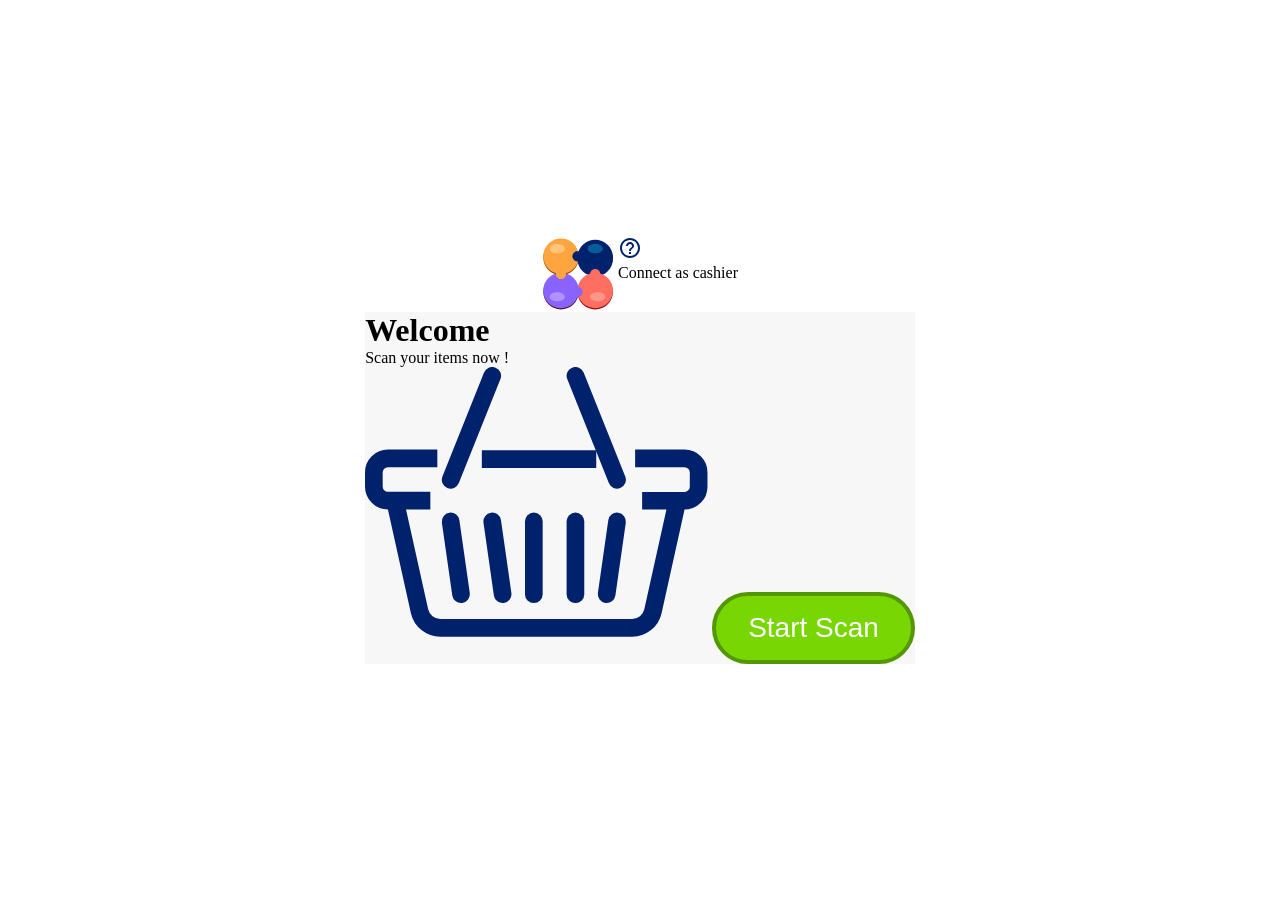
==== html/index.html @ b35450b2 "cm" ====
<!doctype html>
<html lang="en">
	<head>
		<meta charset="UTF-8" />
		<meta name="viewport" content="width=device-width, initial-scale=1.0" />
		<title>Document</title>
		<link rel="stylesheet" href="/css/style.css">
		<link rel="stylesheet" href="/css/main.css" />
	</head>
	<body>
		<header>
			<svg
				width="76"
				height="76"
				viewBox="0 0 76 76"
				fill="none"
				xmlns="http://www.w3.org/2000/svg"
			>
				<path
					d="M19 73.4667C28.7938 73.4667 36.7333 65.5272 36.7333 55.7333C36.7333 45.9395 28.7938 38 19 38C9.20615 38 1.26666 45.9395 1.26666 55.7333C1.26666 65.5272 9.20615 73.4667 19 73.4667Z"
					fill="#52163F"
				/>
				<path
					d="M19 72.2001C28.7938 72.2001 36.7333 64.2606 36.7333 54.4667C36.7333 44.6729 28.7938 36.7334 19 36.7334C9.20615 36.7334 1.26666 44.6729 1.26666 54.4667C1.26666 64.2606 9.20615 72.2001 19 72.2001Z"
					fill="#8A63FF"
				/>
				<path
					d="M35.4667 60.8001C38.2649 60.8001 40.5333 58.5317 40.5333 55.7334C40.5333 52.9352 38.2649 50.6667 35.4667 50.6667C32.6684 50.6667 30.4 52.9352 30.4 55.7334C30.4 58.5317 32.6684 60.8001 35.4667 60.8001Z"
					fill="#8A63FF"
				/>
				<path
					opacity="0.9"
					d="M15.2 65.36C19.3974 65.36 22.8 63.3184 22.8 60.8C22.8 58.2816 19.3974 56.24 15.2 56.24C11.0026 56.24 7.60001 58.2816 7.60001 60.8C7.60001 63.3184 11.0026 65.36 15.2 65.36Z"
					fill="#B397FF"
				/>
				<path
					d="M19 39.2667C28.7938 39.2667 36.7333 31.3272 36.7333 21.5334C36.7333 11.7395 28.7938 3.80005 19 3.80005C9.20615 3.80005 1.26666 11.7395 1.26666 21.5334C1.26666 31.3272 9.20615 39.2667 19 39.2667Z"
					fill="#A53F00"
				/>
				<path
					d="M19 38.0001C28.7938 38.0001 36.7333 30.0606 36.7333 20.2668C36.7333 10.4729 28.7938 2.53345 19 2.53345C9.20615 2.53345 1.26666 10.4729 1.26666 20.2668C1.26666 30.0606 9.20615 38.0001 19 38.0001Z"
					fill="#FFA53F"
				/>
				<path
					d="M19 43.0667C21.7982 43.0667 24.0667 40.7983 24.0667 38C24.0667 35.2018 21.7982 32.9333 19 32.9333C16.2017 32.9333 13.9333 35.2018 13.9333 38C13.9333 40.7983 16.2017 43.0667 19 43.0667Z"
					fill="#FFA53F"
				/>
				<path
					opacity="0.9"
					d="M15.2 17.2267C19.3974 17.2267 22.8 15.1851 22.8 12.6667C22.8 10.1483 19.3974 8.10669 15.2 8.10669C11.0026 8.10669 7.60001 10.1483 7.60001 12.6667C7.60001 15.1851 11.0026 17.2267 15.2 17.2267Z"
					fill="#FFC980"
				/>
				<path
					d="M53.2 40.5333C62.9939 40.5333 70.9333 32.5938 70.9333 22.8C70.9333 13.0061 62.9939 5.06665 53.2 5.06665C43.4062 5.06665 35.4667 13.0061 35.4667 22.8C35.4667 32.5938 43.4062 40.5333 53.2 40.5333Z"
					fill="#00216C"
				/>
				<path
					d="M53.2 39.2667C62.9939 39.2667 70.9333 31.3272 70.9333 21.5334C70.9333 11.7395 62.9939 3.80005 53.2 3.80005C43.4062 3.80005 35.4667 11.7395 35.4667 21.5334C35.4667 31.3272 43.4062 39.2667 53.2 39.2667Z"
					fill="#00216C"
				/>
				<path
					d="M35.4667 25.3333C38.2649 25.3333 40.5333 23.0649 40.5333 20.2666C40.5333 17.4684 38.2649 15.2 35.4667 15.2C32.6684 15.2 30.4 17.4684 30.4 20.2666C30.4 23.0649 32.6684 25.3333 35.4667 25.3333Z"
					fill="#00216C"
				/>
				<path
					opacity="0.9"
					d="M53.2 17.2267C57.3974 17.2267 60.8 15.1851 60.8 12.6667C60.8 10.1483 57.3974 8.10669 53.2 8.10669C49.0026 8.10669 45.6 10.1483 45.6 12.6667C45.6 15.1851 49.0026 17.2267 53.2 17.2267Z"
					fill="#05649E"
				/>
				<path
					d="M53.2 73.4667C62.9939 73.4667 70.9333 65.5272 70.9333 55.7333C70.9333 45.9395 62.9939 38 53.2 38C43.4062 38 35.4667 45.9395 35.4667 55.7333C35.4667 65.5272 43.4062 73.4667 53.2 73.4667Z"
					fill="#9A0000"
				/>
				<path
					d="M53.2 72.2001C62.9939 72.2001 70.9333 64.2606 70.9333 54.4667C70.9333 44.6729 62.9939 36.7334 53.2 36.7334C43.4062 36.7334 35.4667 44.6729 35.4667 54.4667C35.4667 64.2606 43.4062 72.2001 53.2 72.2001Z"
					fill="#FF6F61"
				/>
				<path
					d="M53.2 43.0667C55.9982 43.0667 58.2667 40.7983 58.2667 38C58.2667 35.2018 55.9982 32.9333 53.2 32.9333C50.4018 32.9333 48.1333 35.2018 48.1333 38C48.1333 40.7983 50.4018 43.0667 53.2 43.0667Z"
					fill="#FF6F61"
				/>
				<path
					opacity="0.9"
					d="M55.7333 65.36C59.9307 65.36 63.3333 63.3184 63.3333 60.8C63.3333 58.2816 59.9307 56.24 55.7333 56.24C51.536 56.24 48.1333 58.2816 48.1333 60.8C48.1333 63.3184 51.536 65.36 55.7333 65.36Z"
					fill="#FF9A8F"
				/>
				<path
					d="M35.4667 60.8001C38.2649 60.8001 40.5333 58.5317 40.5333 55.7334C40.5333 52.9352 38.2649 50.6667 35.4667 50.6667C32.6684 50.6667 30.4 52.9352 30.4 55.7334C30.4 58.5317 32.6684 60.8001 35.4667 60.8001Z"
					fill="#8A63FF"
				/>
			</svg>

			<div class="headerdiv">
				<svg
					width="24"
					height="24"
					viewBox="0 0 24 24"
					fill="none"
					xmlns="http://www.w3.org/2000/svg"
				>
					<path
						d="M11 18H13V16H11V18ZM12 2C10.6868 2 9.38642 2.25866 8.17317 2.7612C6.95991 3.26375 5.85752 4.00035 4.92893 4.92893C3.05357 6.8043 2 9.34784 2 12C2 14.6522 3.05357 17.1957 4.92893 19.0711C5.85752 19.9997 6.95991 20.7362 8.17317 21.2388C9.38642 21.7413 10.6868 22 12 22C14.6522 22 17.1957 20.9464 19.0711 19.0711C20.9464 17.1957 22 14.6522 22 12C22 10.6868 21.7413 9.38642 21.2388 8.17317C20.7362 6.95991 19.9997 5.85752 19.0711 4.92893C18.1425 4.00035 17.0401 3.26375 15.8268 2.7612C14.6136 2.25866 13.3132 2 12 2ZM12 20C7.59 20 4 16.41 4 12C4 7.59 7.59 4 12 4C16.41 4 20 7.59 20 12C20 16.41 16.41 20 12 20ZM12 6C10.9391 6 9.92172 6.42143 9.17157 7.17157C8.42143 7.92172 8 8.93913 8 10H10C10 9.46957 10.2107 8.96086 10.5858 8.58579C10.9609 8.21071 11.4696 8 12 8C12.5304 8 13.0391 8.21071 13.4142 8.58579C13.7893 8.96086 14 9.46957 14 10C14 12 11 11.75 11 15H13C13 12.75 16 12.5 16 10C16 8.93913 15.5786 7.92172 14.8284 7.17157C14.0783 6.42143 13.0609 6 12 6Z"
						fill="#00216C"
					/>
				</svg>
				<p>Connect as cashier</p>
			</div>
		</header>
        <main>
		<div class="top">
			<h1>Welcome</h1>
			<p>Scan your items now !</p>
		</div>
		<svg
			width="343"
			height="270"
			viewBox="0 0 343 270"
			fill="none"
			xmlns="http://www.w3.org/2000/svg"
		>
			<path
				d="M72.3381 91.3403H22.9381C15.1381 91.3403 8.8381 97.6403 8.8381 105.44V119.54C8.8381 127.34 15.1381 133.64 22.9381 133.64H65.3381"
				stroke="#00216C"
				stroke-width="17.6762"
				stroke-miterlimit="10"
			/>
			<path
				d="M231.238 92.0403H116.838"
				stroke="#00216C"
				stroke-width="17.6762"
				stroke-miterlimit="10"
			/>
			<path
				d="M277.138 133.74H319.538C327.338 133.74 333.638 127.44 333.638 119.64V105.44C333.638 97.6403 327.338 91.3403 319.538 91.3403H270.138"
				stroke="#00216C"
				stroke-width="17.6762"
				stroke-miterlimit="10"
			/>
			<path
				d="M312.438 133.74L287.938 244.24C285.738 253.94 277.138 260.84 267.238 260.84H75.2381C65.3381 260.84 56.7381 253.94 54.5381 244.24L30.0381 133.74"
				stroke="#00216C"
				stroke-width="17.6762"
				stroke-miterlimit="10"
			/>
			<path
				d="M168.838 154.44V227.24"
				stroke="#00216C"
				stroke-width="17.6762"
				stroke-miterlimit="10"
				stroke-linecap="round"
			/>
			<path
				d="M210.438 154.44V227.24"
				stroke="#00216C"
				stroke-width="17.6762"
				stroke-miterlimit="10"
				stroke-linecap="round"
			/>
			<path
				d="M252.038 154.44L241.638 227.24"
				stroke="#00216C"
				stroke-width="17.6762"
				stroke-miterlimit="10"
				stroke-linecap="round"
			/>
			<path
				d="M127.238 154.44L137.638 227.24"
				stroke="#00216C"
				stroke-width="17.6762"
				stroke-miterlimit="10"
				stroke-linecap="round"
			/>
			<path
				d="M85.6381 154.44L96.0381 227.24"
				stroke="#00216C"
				stroke-width="17.6762"
				stroke-miterlimit="10"
				stroke-linecap="round"
			/>
			<path
				d="M127.238 8.84033L85.6381 112.84"
				stroke="#00216C"
				stroke-width="17.6762"
				stroke-miterlimit="10"
				stroke-linecap="round"
			/>
			<path
				d="M210.438 8.84033L252.038 112.84"
				stroke="#00216C"
				stroke-width="17.6762"
				stroke-miterlimit="10"
				stroke-linecap="round"
			/>
		</svg>
    <button>Start Scan</button>
    </main>
		<script src="/js/app.js"></script>
	</body>
</html>
---- css/style.css ----
* {
  margin: 0;
  padding: 0;
  box-sizing: border-box;
}

body {
    display: flex;
    justify-content: center;
    align-items: center;
    min-height: 100vh;
    flex-direction: column;
}
main {
   background-color: #F7F7F7;
}
header {
    display: flex;
    flex-direction: row;
    justify-content: space-between;
}
button {
    border-radius: 99px;
    border: solid 4px #549700;
    background-color: #78D702;
    color: white;
    padding: 16px 32px;
    font-size: 28px;
}
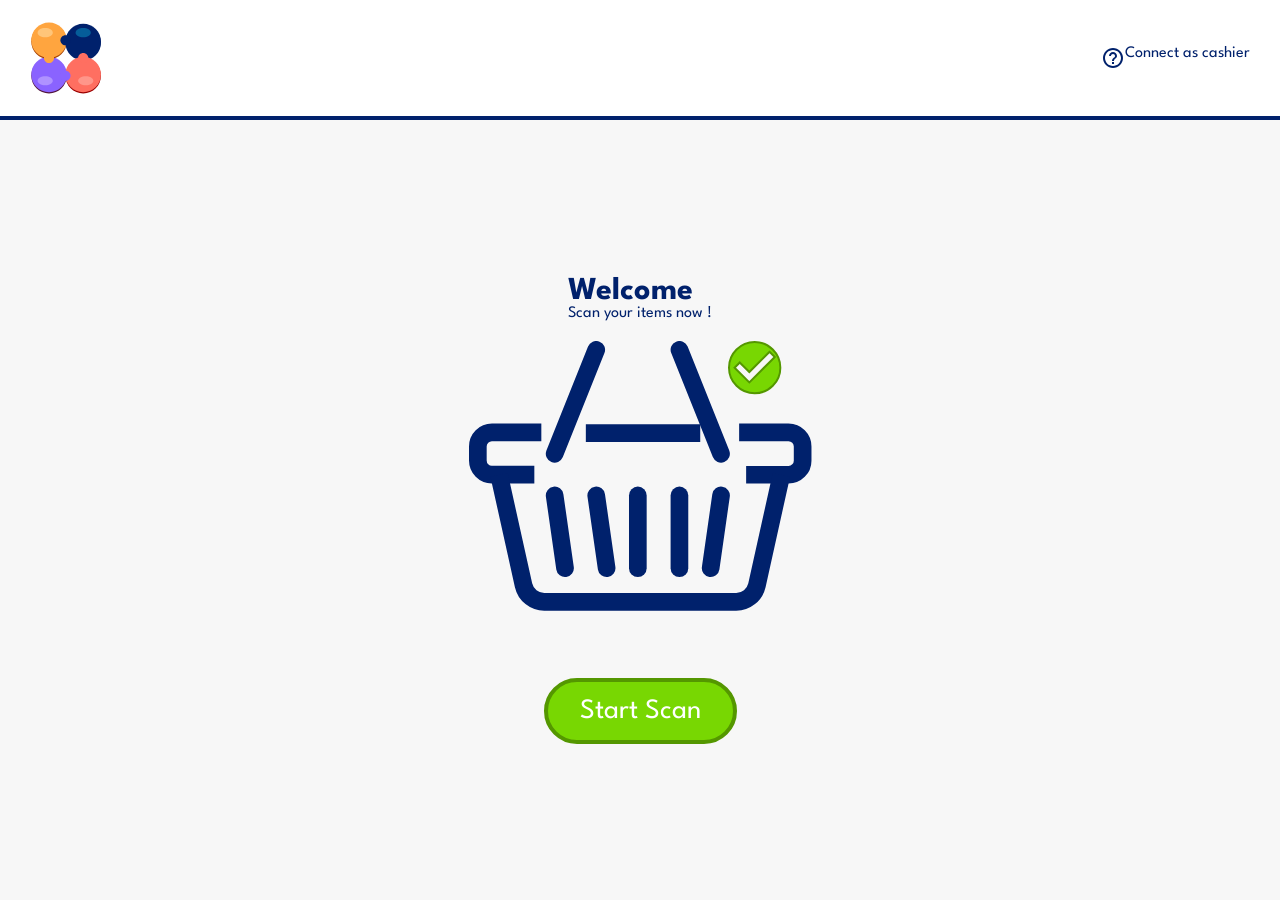
==== commit 5e9130c2: "cm" ====
--- a/html/index.html
+++ b/html/index.html
@@ -4,7 +4,7 @@
 		<meta charset="UTF-8" />
 		<meta name="viewport" content="width=device-width, initial-scale=1.0" />
 		<title>Document</title>
-		<link rel="stylesheet" href="/css/style.css">
+		<link rel="stylesheet" href="/css/style.css" />
 		<link rel="stylesheet" href="/css/main.css" />
 	</head>
 	<body>
@@ -106,94 +106,111 @@
 				<p>Connect as cashier</p>
 			</div>
 		</header>
-        <main>
-		<div class="top">
-			<h1>Welcome</h1>
-			<p>Scan your items now !</p>
-		</div>
-		<svg
-			width="343"
-			height="270"
-			viewBox="0 0 343 270"
-			fill="none"
-			xmlns="http://www.w3.org/2000/svg"
-		>
-			<path
-				d="M72.3381 91.3403H22.9381C15.1381 91.3403 8.8381 97.6403 8.8381 105.44V119.54C8.8381 127.34 15.1381 133.64 22.9381 133.64H65.3381"
-				stroke="#00216C"
-				stroke-width="17.6762"
-				stroke-miterlimit="10"
-			/>
-			<path
-				d="M231.238 92.0403H116.838"
-				stroke="#00216C"
-				stroke-width="17.6762"
-				stroke-miterlimit="10"
-			/>
-			<path
-				d="M277.138 133.74H319.538C327.338 133.74 333.638 127.44 333.638 119.64V105.44C333.638 97.6403 327.338 91.3403 319.538 91.3403H270.138"
-				stroke="#00216C"
-				stroke-width="17.6762"
-				stroke-miterlimit="10"
-			/>
-			<path
-				d="M312.438 133.74L287.938 244.24C285.738 253.94 277.138 260.84 267.238 260.84H75.2381C65.3381 260.84 56.7381 253.94 54.5381 244.24L30.0381 133.74"
-				stroke="#00216C"
-				stroke-width="17.6762"
-				stroke-miterlimit="10"
-			/>
-			<path
-				d="M168.838 154.44V227.24"
-				stroke="#00216C"
-				stroke-width="17.6762"
-				stroke-miterlimit="10"
-				stroke-linecap="round"
-			/>
-			<path
-				d="M210.438 154.44V227.24"
-				stroke="#00216C"
-				stroke-width="17.6762"
-				stroke-miterlimit="10"
-				stroke-linecap="round"
-			/>
-			<path
-				d="M252.038 154.44L241.638 227.24"
-				stroke="#00216C"
-				stroke-width="17.6762"
-				stroke-miterlimit="10"
-				stroke-linecap="round"
-			/>
-			<path
-				d="M127.238 154.44L137.638 227.24"
-				stroke="#00216C"
-				stroke-width="17.6762"
-				stroke-miterlimit="10"
-				stroke-linecap="round"
-			/>
-			<path
-				d="M85.6381 154.44L96.0381 227.24"
-				stroke="#00216C"
-				stroke-width="17.6762"
-				stroke-miterlimit="10"
-				stroke-linecap="round"
-			/>
-			<path
-				d="M127.238 8.84033L85.6381 112.84"
-				stroke="#00216C"
-				stroke-width="17.6762"
-				stroke-miterlimit="10"
-				stroke-linecap="round"
-			/>
-			<path
-				d="M210.438 8.84033L252.038 112.84"
-				stroke="#00216C"
-				stroke-width="17.6762"
-				stroke-miterlimit="10"
-				stroke-linecap="round"
-			/>
-		</svg>
-    <button>Start Scan</button>
-    </main>
+		<main>
+			<div class="top">
+				<h1>Welcome</h1>
+				<p>Scan your items now !</p>
+			</div>
+            <section class="start">
+			<svg
+				width="343"
+				height="270"
+				viewBox="0 0 343 270"
+				fill="none"
+				xmlns="http://www.w3.org/2000/svg"
+			>
+				<path
+					d="M72.3381 91.3403H22.9381C15.1381 91.3403 8.8381 97.6403 8.8381 105.44V119.54C8.8381 127.34 15.1381 133.64 22.9381 133.64H65.3381"
+					stroke="#00216C"
+					stroke-width="17.6762"
+					stroke-miterlimit="10"
+				/>
+				<path
+					d="M231.238 92.0403H116.838"
+					stroke="#00216C"
+					stroke-width="17.6762"
+					stroke-miterlimit="10"
+				/>
+				<path
+					d="M277.138 133.74H319.538C327.338 133.74 333.638 127.44 333.638 119.64V105.44C333.638 97.6403 327.338 91.3403 319.538 91.3403H270.138"
+					stroke="#00216C"
+					stroke-width="17.6762"
+					stroke-miterlimit="10"
+				/>
+				<path
+					d="M312.438 133.74L287.938 244.24C285.738 253.94 277.138 260.84 267.238 260.84H75.2381C65.3381 260.84 56.7381 253.94 54.5381 244.24L30.0381 133.74"
+					stroke="#00216C"
+					stroke-width="17.6762"
+					stroke-miterlimit="10"
+				/>
+				<path
+					d="M168.838 154.44V227.24"
+					stroke="#00216C"
+					stroke-width="17.6762"
+					stroke-miterlimit="10"
+					stroke-linecap="round"
+				/>
+				<path
+					d="M210.438 154.44V227.24"
+					stroke="#00216C"
+					stroke-width="17.6762"
+					stroke-miterlimit="10"
+					stroke-linecap="round"
+				/>
+				<path
+					d="M252.038 154.44L241.638 227.24"
+					stroke="#00216C"
+					stroke-width="17.6762"
+					stroke-miterlimit="10"
+					stroke-linecap="round"
+				/>
+				<path
+					d="M127.238 154.44L137.638 227.24"
+					stroke="#00216C"
+					stroke-width="17.6762"
+					stroke-miterlimit="10"
+					stroke-linecap="round"
+				/>
+				<path
+					d="M85.6381 154.44L96.0381 227.24"
+					stroke="#00216C"
+					stroke-width="17.6762"
+					stroke-miterlimit="10"
+					stroke-linecap="round"
+				/>
+				<path
+					d="M127.238 8.84033L85.6381 112.84"
+					stroke="#00216C"
+					stroke-width="17.6762"
+					stroke-miterlimit="10"
+					stroke-linecap="round"
+				/>
+				<path
+					d="M210.438 8.84033L252.038 112.84"
+					stroke="#00216C"
+					stroke-width="17.6762"
+					stroke-miterlimit="10"
+					stroke-linecap="round"
+				/>
+			</svg>
+			<a href="basket.html"><button>Start Scan</button></a>
+			<svg
+                class="valid"
+				width="54"
+				height="54"
+				viewBox="0 0 54 54"
+				fill="none"
+				xmlns="http://www.w3.org/2000/svg"
+			>
+				<path
+					d="M26.667 1C40.7812 1.00018 52.333 12.5527 52.333 26.667C52.3328 40.7811 40.7811 52.3328 26.667 52.333C12.5527 52.333 1.00018 40.7812 1 26.667C1 12.5526 12.5526 1 26.667 1ZM40.8662 11.5059L21.332 31.0391L12.4658 22.1982L11.7588 21.4932L11.0527 22.1992L7.29297 25.96L6.58594 26.667L21.333 41.4141L46.04 16.707L46.7451 16.0029L46.043 15.2949L42.2832 11.5088L41.5762 10.7969L40.8662 11.5059Z"
+					fill="#78D702"
+					stroke="#549700"
+					stroke-width="2"
+				/>
+			</svg>
+            </section>
+		</main>
 		<script src="/js/app.js"></script>
 	</body>
 </html>
--- a/css/style.css
+++ b/css/style.css
@@ -1,29 +1,55 @@
+@import url('https://fonts.googleapis.com/css2?family=League+Spartan:wght@100..900&display=swap');
+
 * {
-  margin: 0;
-  padding: 0;
-  box-sizing: border-box;
+	margin: 0;
+	padding: 0;
+	box-sizing: border-box;
+    font-family: "League Spartan";
 }
 
 body {
-    display: flex;
-    justify-content: center;
-    align-items: center;
-    min-height: 100vh;
-    flex-direction: column;
+	display: grid;
+	grid-template-rows: 1fr 9fr;
+	height: 100vh;
+	color: #00216c;
 }
 main {
-   background-color: #F7F7F7;
+	display: flex;
+	justify-content: center;
+	align-items: center;
+	flex-direction: column;
+	gap: 20px;
+	padding: 12px;
+	background-color: #f7f7f7;
 }
 header {
-    display: flex;
-    flex-direction: row;
-    justify-content: space-between;
+	display: flex;
+	flex-direction: row;
+	justify-content: space-between;
+	align-items: center;
+	border-bottom: solid 4px #00216c;
+    padding: 20px 30px;
 }
 button {
-    border-radius: 99px;
-    border: solid 4px #549700;
-    background-color: #78D702;
-    color: white;
-    padding: 16px 32px;
-    font-size: 28px;
+	border-radius: 99px;
+	border: solid 4px #549700;
+	background-color: #78d702;
+	color: white;
+	padding: 16px 32px;
+	font-size: 28px;
+}
+.headerdiv {
+	display: flex;
+	justify-content: space-between;
+}
+.valid {
+	position: absolute;
+    right: 30px;
+}
+.start {
+    display: flex;
+    position: relative;
+    flex-direction: column;
+    align-items: center;
+    gap: 67px;
 }
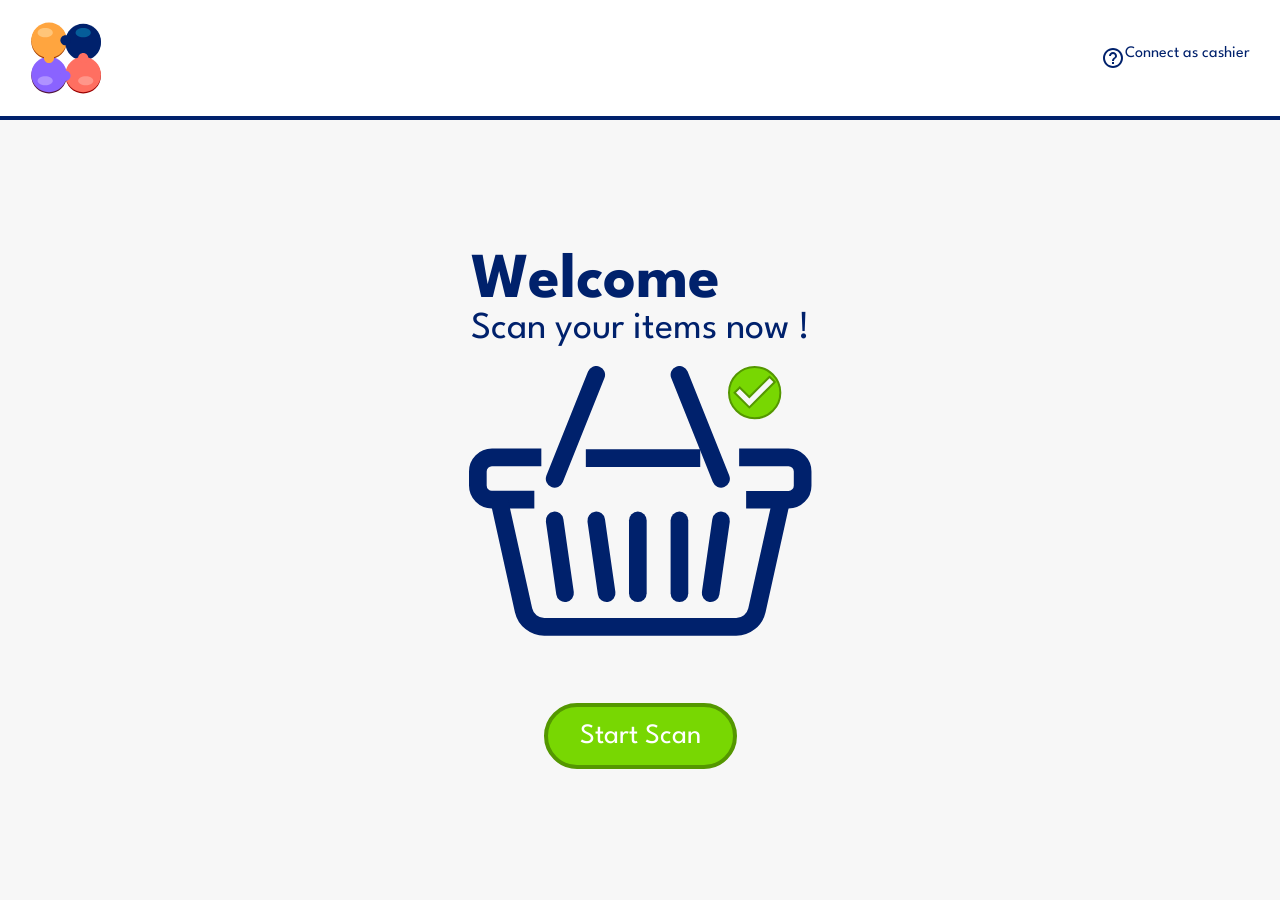
==== commit 91a807c5: "cm" ====
--- a/html/index.html
+++ b/html/index.html
@@ -109,7 +109,7 @@
 		<main>
 			<div class="top">
 				<h1>Welcome</h1>
-				<p>Scan your items now !</p>
+				<p class="scanp">Scan your items now !</p>
 			</div>
             <section class="start">
 			<svg
--- a/css/style.css
+++ b/css/style.css
@@ -5,6 +5,10 @@
 	padding: 0;
 	box-sizing: border-box;
     font-family: "League Spartan";
+}
+
+h1 {
+    font-size: 64px;
 }
 
 body {
@@ -52,4 +56,7 @@
     flex-direction: column;
     align-items: center;
     gap: 67px;
+}
+.scanp {
+    font-size: 38px;
 }
